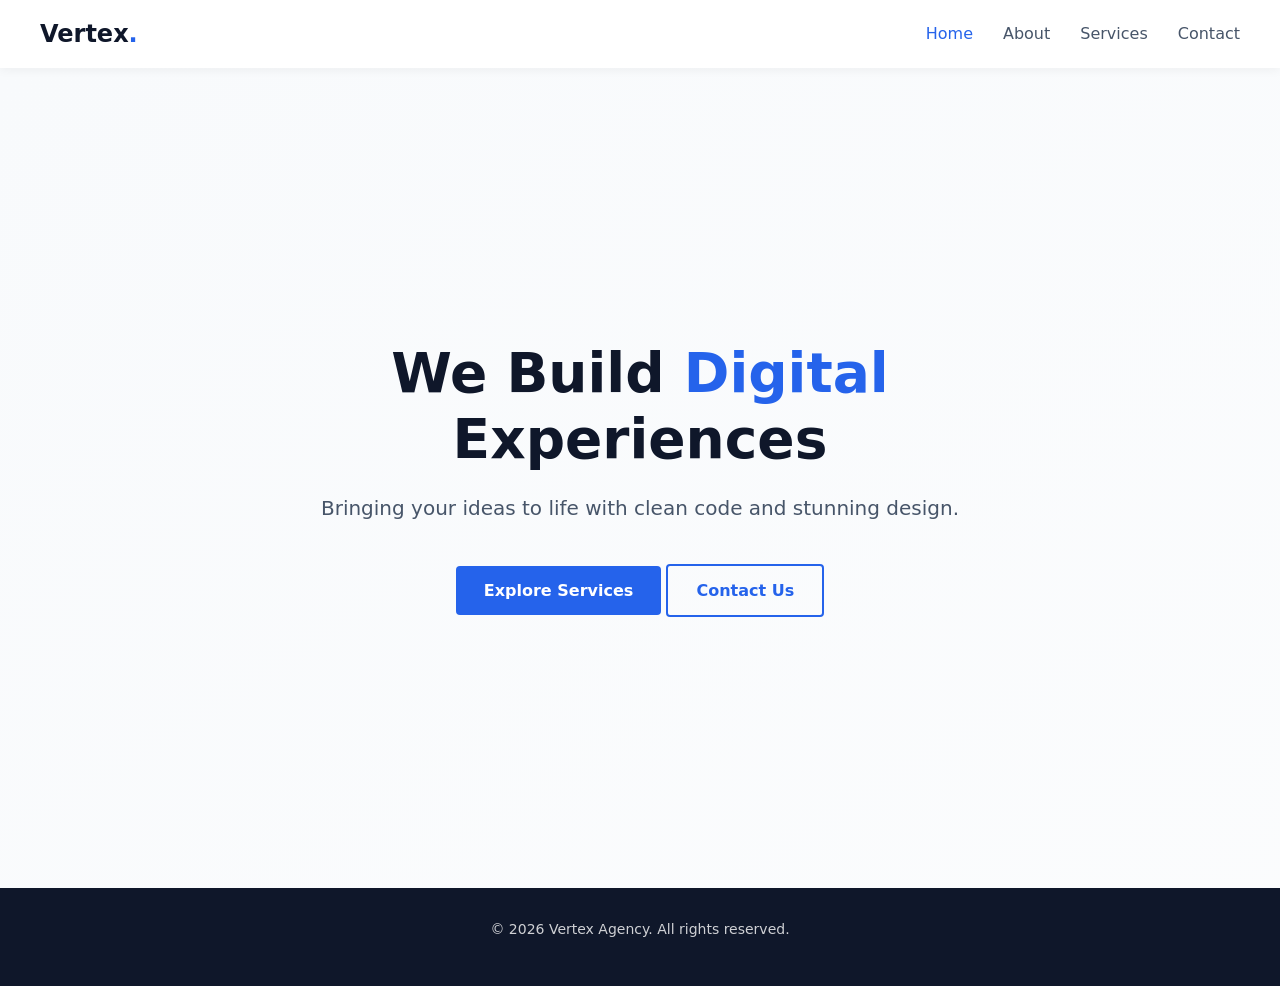
==== index.html @ da76ccec "compile & create the html" ====
<!DOCTYPE html>
<html lang="en">

<head>
    <meta charset="UTF-8">
    <meta name="viewport" content="width=device-width, initial-scale=1.0">
    <title>Vertex | Digital Agency</title>
    <link rel="stylesheet" href="css/main.css">
</head>

<body>

    <header class="header">
        <nav class="navbar container">
            <div class="navbar__logo">Vertex<span>.</span></div>
            <ul class="navbar__menu">
                <li><a href="index.html" class="navbar__menu-link active">Home</a></li>
                <li><a href="about.html" class="navbar__menu-link">About</a></li>
                <li><a href="services.html" class="navbar__menu-link">Services</a></li>
                <li><a href="contact.html" class="navbar__menu-link">Contact</a></li>
            </ul>
            <div class="navbar__toggle">☰</div>
        </nav>
    </header>

    <main class="hero fade-in">
        <div class="hero__content container">
            <h1 class="hero__title">We Build <span>Digital</span> Experiences</h1>
            <p class="hero__subtitle">Bringing your ideas to life with clean code and stunning design.</p>
            <a href="services.html" class="btn">Explore Services</a>
            <a href="contact.html" class="btn btn--outline">Contact Us</a>
        </div>
    </main>

    <footer class="footer">
        <div class="container">
            <p class="footer__text">&copy; 2026 Vertex Agency. All rights reserved.</p>
        </div>
    </footer>

    <script src="https://code.jquery.com/jquery-3.7.1.min.js"></script>
    <script src="js/main.js"></script>
</body>

</html>
---- css/main.css ----
*,
*::before,
*::after {
  margin: 0;
  padding: 0;
  box-sizing: inherit;
}

html {
  font-size: 62.5%;
  box-sizing: border-box;
  scroll-behavior: smooth;
}

body {
  overflow-x: hidden;
}

a {
  text-decoration: none;
}

ul {
  list-style: none;
}

body {
  font-family: "Segoe UI", system-ui, sans-serif;
  color: #475569;
  font-size: 1.6rem;
  line-height: 1.6;
  background-color: #f8fafc;
}

h1,
h2,
h3,
h4 {
  color: #0f172a;
  font-weight: 700;
  line-height: 1.2;
}

h1 {
  font-size: 4rem;
}

h2 {
  font-size: 3rem;
  margin-bottom: 1.5rem;
}

h3 {
  font-size: 2rem;
}

p {
  margin-bottom: 1.5rem;
}

.container {
  max-width: 1200px;
  margin: 0 auto;
  padding: 0 2rem;
}

.section {
  padding: 8rem 0;
}
@media (max-width: 600px) {
  .section {
    padding: 4rem 0;
  }
}

.fade-in {
  display: none;
}

.header {
  background-color: #ffffff;
  box-shadow: 0 2px 10px rgba(0, 0, 0, 0.05);
  position: sticky;
  top: 0;
  z-index: 100;
}

.navbar {
  display: flex;
  justify-content: space-between;
  align-items: center;
  padding: 1.5rem 0;
}
.navbar__logo {
  font-size: 2.4rem;
  font-weight: 700;
  color: #0f172a;
}
.navbar__logo span {
  color: #2563eb;
}
.navbar__menu {
  display: flex;
  justify-content: space-between;
  align-items: center;
  gap: 3rem;
}
.navbar__menu-link {
  color: #475569;
  font-weight: 500;
  transition: 0.3s ease;
}
.navbar__menu-link:hover, .navbar__menu-link.active {
  color: #2563eb;
}
.navbar__toggle {
  display: none;
  font-size: 2.4rem;
  cursor: pointer;
  color: #0f172a;
}
@media (max-width: 900px) {
  .navbar__toggle {
    display: block;
  }
}
@media (max-width: 900px) {
  .navbar__menu {
    display: none;
    position: absolute;
    top: 100%;
    left: 0;
    width: 100%;
    background-color: #ffffff;
    flex-direction: column;
    padding: 2rem 0;
    box-shadow: 0 4px 6px rgba(0, 0, 0, 0.05);
    text-align: center;
  }
}

.footer {
  background-color: #0f172a;
  color: #ffffff;
  text-align: center;
  padding: 3rem 0;
  margin-top: auto;
}
.footer__text {
  font-size: 1.4rem;
  opacity: 0.8;
}

.btn {
  display: inline-block;
  padding: 1.2rem 2.8rem;
  background-color: #2563eb;
  color: #ffffff;
  border: none;
  border-radius: 0.4rem;
  font-size: 1.6rem;
  font-weight: 600;
  cursor: pointer;
  transition: background-color 0.3s ease, transform 0.3s ease;
}
.btn:hover {
  background-color: rgb(19.4285714286, 79.6571428571, 211.7714285714);
  transform: translateY(-2px);
}
.btn--outline {
  background-color: transparent;
  color: #2563eb;
  border: 2px solid #2563eb;
}
.btn--outline:hover {
  background-color: #2563eb;
  color: #ffffff;
}

.card {
  background-color: #ffffff;
  padding: 3rem;
  border-radius: 0.8rem;
  box-shadow: 0 4px 6px rgba(0, 0, 0, 0.05);
  text-align: center;
  transition: transform 0.3s ease, box-shadow 0.3s ease;
}
.card:hover {
  transform: translateY(-5px);
  box-shadow: 0 10px 15px rgba(0, 0, 0, 0.1);
}
.card__icon {
  font-size: 4rem;
  color: #2563eb;
  margin-bottom: 1.5rem;
}
.card__title {
  color: #0f172a;
  margin-bottom: 1rem;
  font-size: 2.2rem;
}

.form {
  max-width: 60rem;
  margin: 0 auto;
  background-color: #ffffff;
  padding: 4rem;
  border-radius: 0.8rem;
  box-shadow: 0 4px 10px rgba(0, 0, 0, 0.08);
}
.form__group {
  margin-bottom: 2rem;
}
.form__input, .form__textarea {
  width: 100%;
  padding: 1.5rem;
  border: 1px solid #cbd5e1;
  border-radius: 0.4rem;
  font-family: inherit;
  font-size: 1.6rem;
  transition: border-color 0.3s ease;
}
.form__input:focus, .form__textarea:focus {
  outline: none;
  border-color: #2563eb;
}
.form__textarea {
  resize: vertical;
  min-height: 12rem;
}
.form__error-msg {
  display: none;
  color: #ef4444;
  font-size: 1.4rem;
  margin-top: 0.5rem;
}
.form__group.error .form__input,
.form__group.error .form__textarea {
  border-color: #ef4444;
}
.form__group.error .form__error-msg {
  display: block;
}
.form__success {
  display: none;
  color: #22c55e;
  font-size: 1.8rem;
  font-weight: 600;
  text-align: center;
  margin-top: 2rem;
}

.accordion {
  max-width: 80rem;
  margin: 0 auto;
}
.accordion__item {
  background-color: #ffffff;
  margin-bottom: 1.5rem;
  border-radius: 0.4rem;
  box-shadow: 0 2px 4px rgba(0, 0, 0, 0.05);
  overflow: hidden;
}
.accordion__header {
  padding: 2rem;
  cursor: pointer;
  background-color: #0f172a;
  color: #ffffff;
  font-weight: 600;
  font-size: 1.8rem;
  transition: background-color 0.3s ease;
  display: flex;
  justify-content: space-between;
  align-items: center;
}
.accordion__header:hover {
  background-color: rgb(26.9210526316, 41.2789473684, 75.3789473684);
}
.accordion__header::after {
  content: "+";
  font-size: 2.4rem;
  font-weight: 400;
}
.accordion__header.active::after {
  content: "-";
}
.accordion__body {
  display: none;
  padding: 2rem;
  border-top: 1px solid #e2e8f0;
  background-color: #ffffff;
  color: #475569;
}

.hero {
  height: calc(100vh - 8rem);
  display: flex;
  justify-content: center;
  align-items: center;
  text-align: center;
  background: linear-gradient(to right bottom, rgba(248, 250, 252, 0.8), rgba(255, 255, 255, 0.4));
}
.hero__content {
  max-width: 80rem;
}
.hero__title {
  font-size: 5.5rem;
  margin-bottom: 2rem;
}
.hero__title span {
  color: #2563eb;
}
@media (max-width: 900px) {
  .hero__title {
    font-size: 4rem;
  }
}
.hero__subtitle {
  font-size: 2rem;
  margin-bottom: 4rem;
  color: #475569;
}
@media (max-width: 600px) {
  .hero__subtitle {
    font-size: 1.6rem;
  }
}

.about {
  text-align: center;
}
.about__text {
  max-width: 70rem;
  margin: 0 auto 5rem;
  font-size: 1.8rem;
}
.about__stats {
  display: grid;
  grid-template-columns: repeat(auto-fit, minmax(25rem, 1fr));
  gap: 3rem;
}

.services {
  text-align: center;
}
.services__intro {
  max-width: 60rem;
  margin: 0 auto 4rem;
  font-size: 1.8rem;
}

.contact {
  text-align: center;
}
.contact__intro {
  margin-bottom: 4rem;
}

/*# sourceMappingURL=main.css.map */
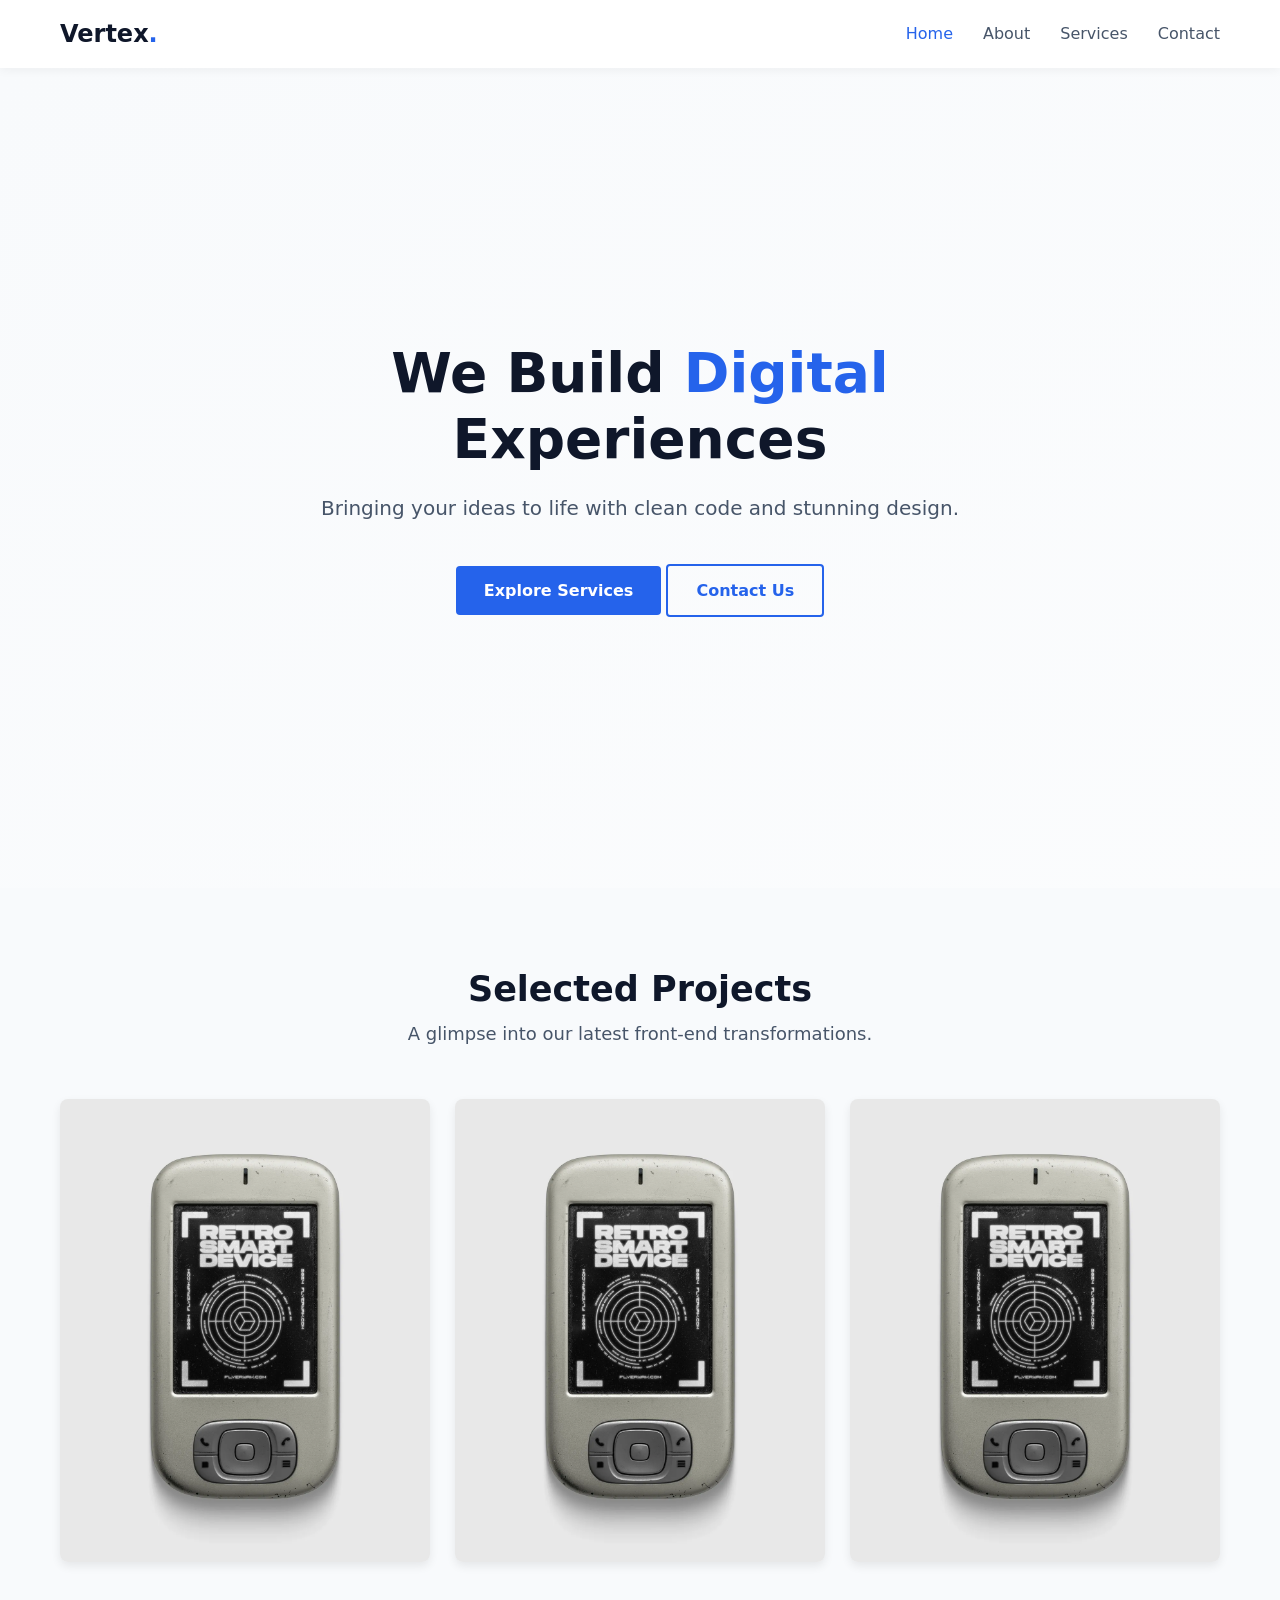
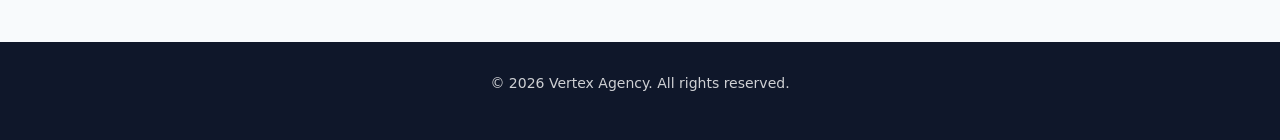
==== commit 16e0a705: "add works gallery" ====
--- a/index.html
+++ b/index.html
@@ -23,13 +23,49 @@
         </nav>
     </header>
 
-    <main class="hero fade-in">
-        <div class="hero__content container">
-            <h1 class="hero__title">We Build <span>Digital</span> Experiences</h1>
-            <p class="hero__subtitle">Bringing your ideas to life with clean code and stunning design.</p>
-            <a href="services.html" class="btn">Explore Services</a>
-            <a href="contact.html" class="btn btn--outline">Contact Us</a>
-        </div>
+    <main>
+        <section class="hero fade-in">
+            <div class="hero__content container">
+                <h1 class="hero__title">We Build <span>Digital</span> Experiences</h1>
+                <p class="hero__subtitle">Bringing your ideas to life with clean code and stunning design.</p>
+                <a href="services.html" class="btn">Explore Services</a>
+                <a href="contact.html" class="btn btn--outline">Contact Us</a>
+            </div>
+        </section>
+
+        <section class="portfolio section fade-in">
+            <div class="container">
+
+                <div class="portfolio__header">
+                    <h2 class="portfolio__title">Selected Projects</h2>
+                    <p class="portfolio__subtitle">A glimpse into our latest front-end transformations.</p>
+                </div>
+
+                <div class="gallery">
+                    <div class="gallery__item">
+                        <img src="images/project-1.jpg" alt="Description of Project 1" class="gallery__img">
+                        <div class="gallery__overlay">
+                            <h3>Title of Your Project</h3>
+                        </div>
+                    </div>
+
+                    <div class="gallery__item">
+                        <img src="images/project-2.jpg" alt="Description of Project 2" class="gallery__img">
+                        <div class="gallery__overlay">
+                            <h3>Title of Your Project</h3>
+                        </div>
+                    </div>
+
+                    <div class="gallery__item">
+                        <img src="images/project-3.jpg" alt="Description of Project 3" class="gallery__img">
+                        <div class="gallery__overlay">
+                            <h3>Title of Your Project</h3>
+                        </div>
+                    </div>
+                </div>
+
+            </div>
+        </section>
     </main>
 
     <footer class="footer">
--- a/css/main.css
+++ b/css/main.css
@@ -10,6 +10,7 @@
   font-size: 62.5%;
   box-sizing: border-box;
   scroll-behavior: smooth;
+  overflow-y: scroll;
 }
 
 body {
@@ -58,6 +59,16 @@
   margin-bottom: 1.5rem;
 }
 
+body {
+  min-height: 100vh;
+  display: flex;
+  flex-direction: column;
+}
+
+main {
+  flex-grow: 1;
+}
+
 .container {
   max-width: 1200px;
   margin: 0 auto;
@@ -89,7 +100,8 @@
   display: flex;
   justify-content: space-between;
   align-items: center;
-  padding: 1.5rem 0;
+  padding-top: 1.5rem;
+  padding-bottom: 1.5rem;
 }
 .navbar__logo {
   font-size: 2.4rem;
@@ -292,6 +304,67 @@
   color: #475569;
 }
 
+.portfolio__header {
+  text-align: center;
+  margin-bottom: 5rem;
+}
+.portfolio__title {
+  font-size: 3.5rem;
+  margin-bottom: 1rem;
+}
+.portfolio__subtitle {
+  color: #475569;
+  font-size: 1.8rem;
+}
+
+.gallery {
+  display: grid;
+  grid-template-columns: repeat(auto-fit, minmax(30rem, 1fr));
+  gap: 2.5rem;
+}
+.gallery__item {
+  position: relative;
+  border-radius: 0.8rem;
+  overflow: hidden;
+  box-shadow: 0 4px 10px rgba(0, 0, 0, 0.08);
+  cursor: pointer;
+}
+.gallery__item:hover .gallery__overlay {
+  opacity: 1;
+}
+.gallery__item:hover .gallery__img {
+  transform: scale(1.05);
+}
+.gallery__item:hover .gallery__overlay h3 {
+  transform: translateY(0);
+}
+.gallery__img {
+  width: 100%;
+  height: 100%;
+  object-fit: cover;
+  display: block;
+  transition: transform 0.4s ease;
+}
+.gallery__overlay {
+  position: absolute;
+  top: 0;
+  left: 0;
+  width: 100%;
+  height: 100%;
+  background-color: rgba(15, 23, 42, 0.85);
+  display: flex;
+  justify-content: center;
+  align-items: center;
+  opacity: 0;
+  transition: opacity 0.4s ease;
+}
+.gallery__overlay h3 {
+  color: #ffffff;
+  font-size: 2.4rem;
+  transform: translateY(2rem);
+  transition: transform 0.4s ease;
+}
+
 .hero {
   height: calc(100vh - 8rem);
   display: flex;
